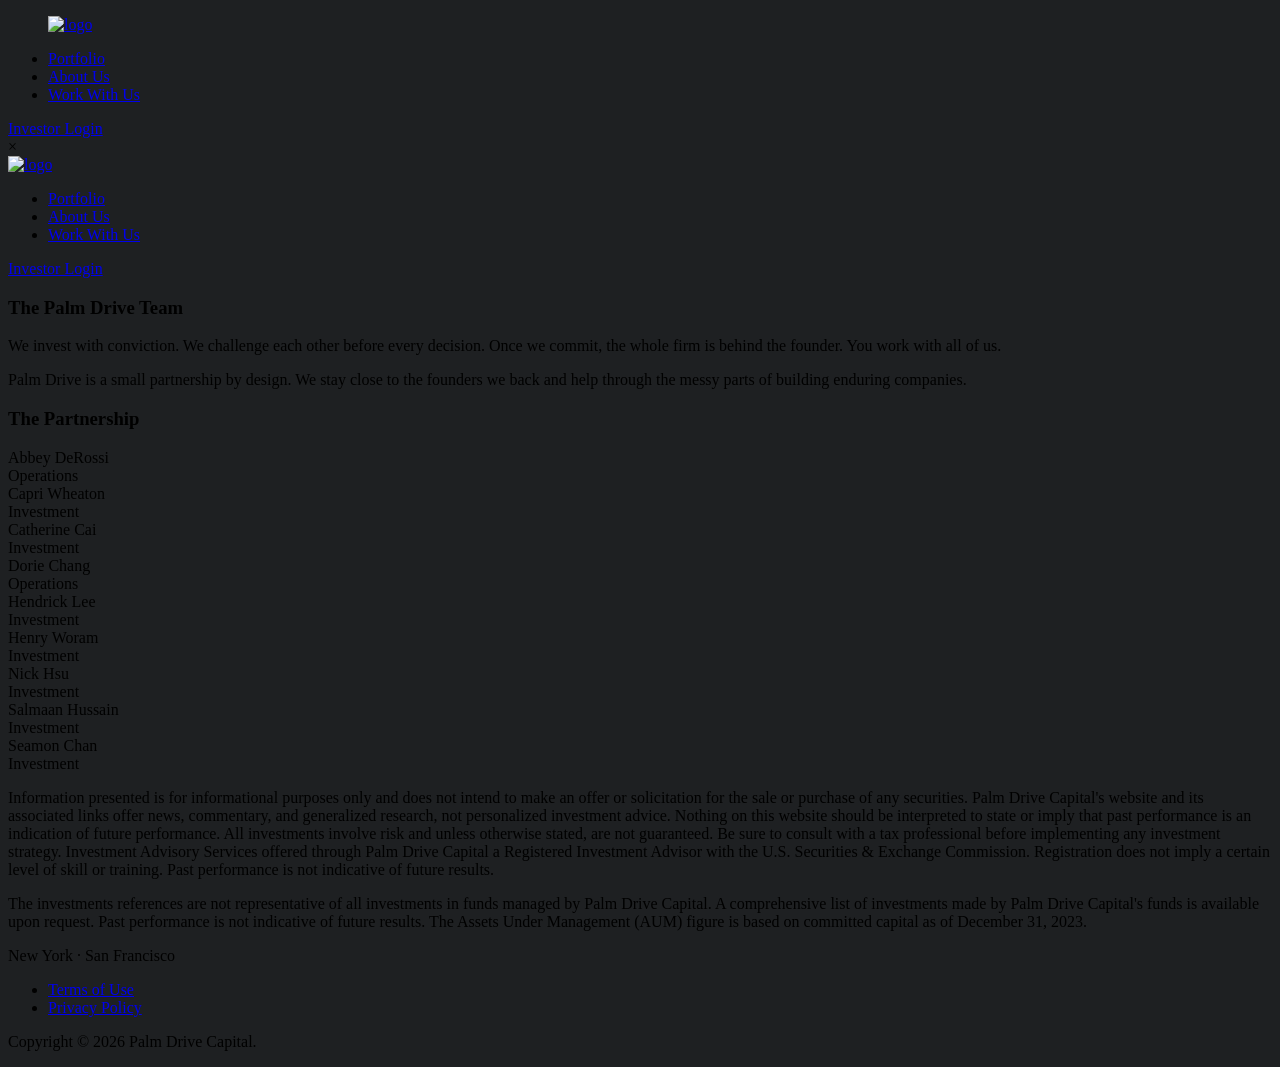
==== public/about/index.html @ a14aa693 "Update about page team list: remove Drona Sharma, add Salmaan Hussain Co-Authored-By: Claude Opus 4." ====
<!DOCTYPE html>
<html lang="en">
<head>
    <meta charset="utf-8">
    <meta http-equiv="X-UA-Compatible" content="IE=edge">
    <meta name="viewport" content="width=device-width, initial-scale=1.0, maximum-scale=1.0, user-scalable=0">
    <meta name="description" content="About Palm Drive Capital. Meet the team and hear from founders we've backed. New York and San Francisco.">
    <meta property="og:type" content="website">
    <meta property="og:title" content="About Us | Palm Drive Capital">
    <meta property="og:description" content="About Palm Drive Capital. Meet the team and hear from founders we've backed.">
    <meta property="og:url" content="https://palmdrive.vc/about">
    <meta property="og:image" content="https://palmdrive.vc/images/og-image.png">
    <meta name="twitter:card" content="summary">
    <meta name="twitter:title" content="About Us | Palm Drive Capital">
    <meta name="twitter:description" content="About Palm Drive Capital. Meet the team and hear from founders we've backed.">
    <title>About Us | Palm Drive Capital</title>
    <link rel="canonical" href="https://palmdrive.vc/about">
    <link rel="icon" href="/images/favicon.png" type="image/x-icon">
    <link href="/assets/flaticon.css" rel="stylesheet">
    <link href="/assets/bootstrap.min.css" rel="stylesheet">
    <link href="/assets/color.css" rel="stylesheet">
    <link href="/assets/style.css" rel="stylesheet">
    <link href="/assets/responsive.css" rel="stylesheet">
</head>
<body style="background:#1E2022">
    <div class="boxed_wrapper home_2">
        <header class="main-header header-style-two">
            <div class="header-lower">
                <div class="outer-container">
                    <div class="outer-box">
                        <figure class="logo-box"><a href="/"><img src="/images/logo.svg" alt="logo"></a></figure>
                        <div class="menu-area">
                            <div class="mobile-nav-toggler">
                                <i class="icon-bar"></i>
                                <i class="icon-bar"></i>
                                <i class="icon-bar"></i>
                            </div>
                            <nav class="main-menu navbar-expand-md navbar-light">
                                <div class="collapse navbar-collapse show clearfix" id="navbarSupportedContent">
                                    <ul class="navigation clearfix">
                                        <li><a href="/portfolio">Portfolio</a></li>
                                        <li><a href="/about">About Us</a></li>
                                        <li><a href="/founders">Work With Us</a></li>
                                    </ul>
                                </div>
                            </nav>
                            <div class="menu-right-content">
                                <div class="user">
                                    <a href="https://app.carta.com/accounts/login/" target="_blank">
                                        <span class="user-name">Investor Login</span>
                                    </a>
                                </div>
                            </div>
                        </div>
                    </div>
                </div>
            </div>
        </header>

        <div class="mobile-menu">
            <div class="menu-backdrop"></div>
            <div class="close-btn">&times;</div>
            <nav class="menu-box">
                <div class="nav-logo"><a href="/"><img src="/images/logo.svg" alt="logo" title="logo"></a></div>
                <ul class="navigation clearfix">
                    <li><a href="/portfolio">Portfolio</a></li>
                    <li><a href="/about">About Us</a></li>
                    <li><a href="/founders">Work With Us</a></li>
                </ul>
                <div class="social-links">
                    <div class="user">
                        <a href="https://app.carta.com/accounts/login/" target="_blank">
                            <span class="user-name">Investor Login</span>
                        </a>
                    </div>
                </div>
            </nav>
        </div>

        <section class="about-style-two sec-pad">
            <div class="aboutus">
                <div class="team-intro">
                    <h3 class="team-title">The Palm Drive Team</h3>
                    <p class="team-intro-text">We invest with conviction. We challenge each other before every decision. Once we commit, the whole firm is behind the founder. You work with all of us.</p>
                    <p class="team-intro-text">Palm Drive is a small partnership by design. We stay close to the founders we back and help through the messy parts of building enduring companies.</p>
                </div>
                <div class="team">
                    <h3 class="team-title">The Partnership</h3>
                    <div class="team-list"><div class="team-name">Abbey DeRossi</div><div class="team-position">Operations</div></div>
                    <div class="team-list"><div class="team-name">Capri Wheaton</div><div class="team-position">Investment</div></div>
                    <div class="team-list"><div class="team-name">Catherine Cai</div><div class="team-position">Investment</div></div>
                    <div class="team-list"><div class="team-name">Dorie Chang</div><div class="team-position">Operations</div></div>
                    <div class="team-list"><div class="team-name">Hendrick Lee</div><div class="team-position">Investment</div></div>
                    <div class="team-list"><div class="team-name">Henry Woram</div><div class="team-position">Investment</div></div>
                    <div class="team-list"><div class="team-name">Nick Hsu</div><div class="team-position">Investment</div></div>
                    <div class="team-list"><div class="team-name">Salmaan Hussain</div><div class="team-position">Investment</div></div>
                    <div class="team-list"><div class="team-name">Seamon Chan</div><div class="team-position">Investment</div></div>
                </div>
            </div>
        </section>

        <footer class="main-footer">
            <div class="footer-bottom">
                <div class="inner-container">
                    <div class="footer-disclaimer">
                        <p>Information presented is for informational purposes only and does not intend to make an offer or solicitation for the sale or purchase of any securities. Palm Drive Capital's website and its associated links offer news, commentary, and generalized research, not personalized investment advice. Nothing on this website should be interpreted to state or imply that past performance is an indication of future performance. All investments involve risk and unless otherwise stated, are not guaranteed. Be sure to consult with a tax professional before implementing any investment strategy. Investment Advisory Services offered through Palm Drive Capital a Registered Investment Advisor with the U.S. Securities &amp; Exchange Commission. Registration does not imply a certain level of skill or training. Past performance is not indicative of future results.</p>
                        <p>The investments references are not representative of all investments in funds managed by Palm Drive Capital. A comprehensive list of investments made by Palm Drive Capital's funds is available upon request. Past performance is not indicative of future results. The Assets Under Management (AUM) figure is based on committed capital as of December 31, 2023.</p>
                    </div>
                    <div class="footer-meta">
                        <p>New York &middot; San Francisco</p>
                        <div class="footer-links">
                            <ul>
                                <li><a href="https://palmdrive.vc/terms-of-use">Terms of Use</a></li>
                                <li><a href="https://palmdrive.vc/privacy-policy">Privacy Policy</a></li>
                            </ul>
                            <p>Copyright &copy; 2026 Palm Drive Capital.</p>
                        </div>
                    </div>
                </div>
            </div>
        </footer>
    </div>
    <script>
        try {
            document.querySelector('.mobile-nav-toggler').addEventListener('click', function() {
                document.body.classList.add('mobile-menu-visible');
            });
            document.querySelector('.mobile-menu .close-btn').addEventListener('click', function() {
                document.body.classList.remove('mobile-menu-visible');
            });
            document.querySelector('.mobile-menu .menu-backdrop').addEventListener('click', function() {
                document.body.classList.remove('mobile-menu-visible');
            });
        } catch(e) {}
    </script>
</body>
</html>
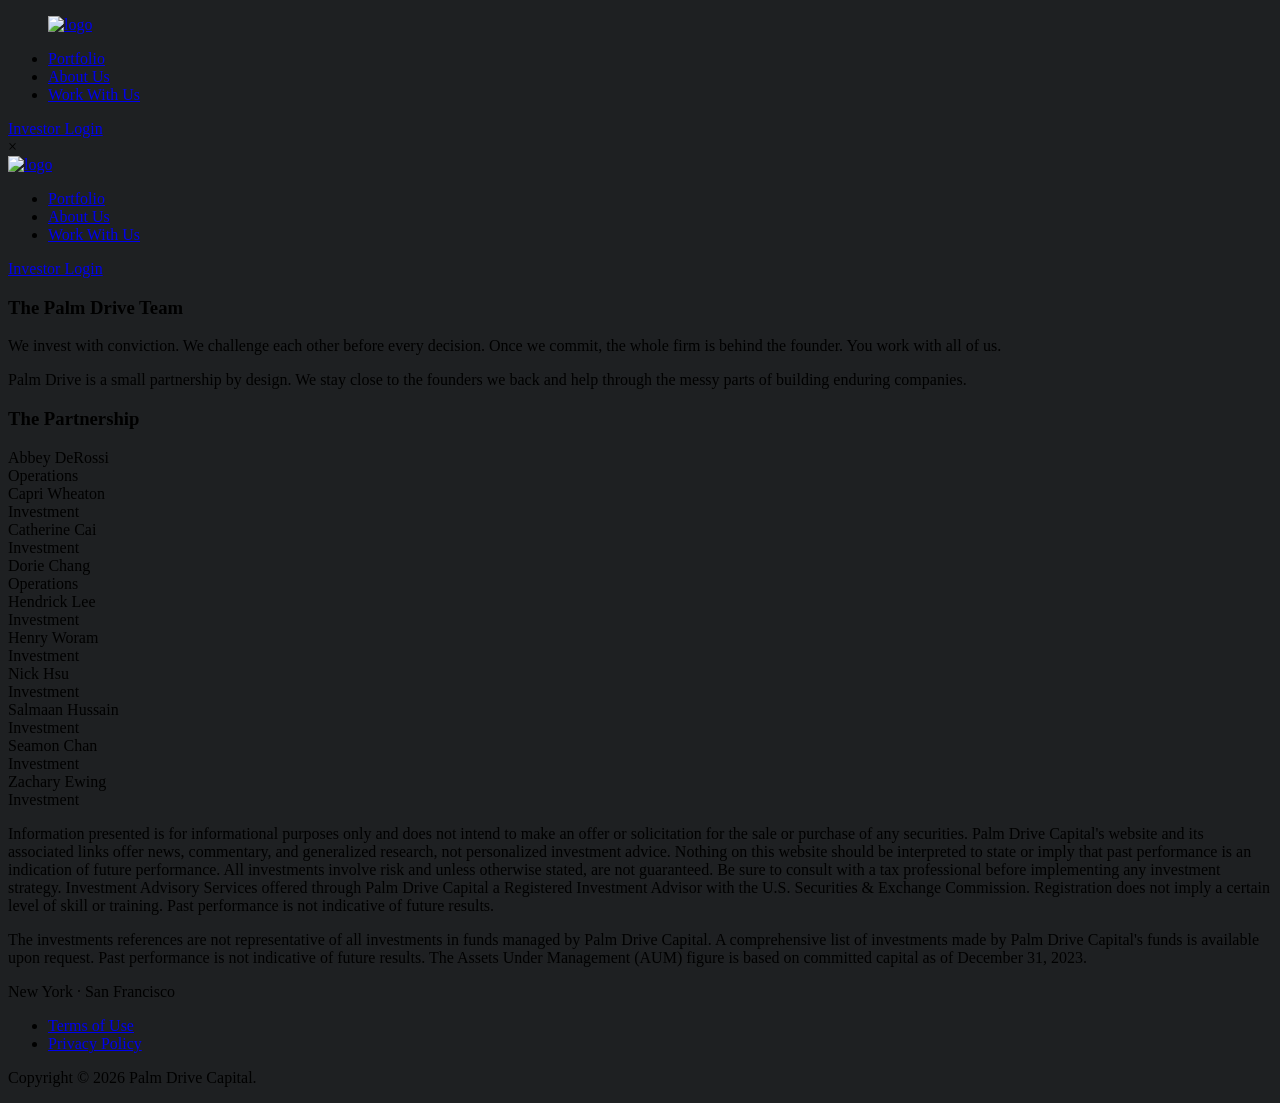
==== commit ca64cdaf: "Add Zachary Ewing to investment team Co-Authored-By: Claude Fable 5 <noreply@anthropic.com> Claude-S" ====
--- a/public/about/index.html
+++ b/public/about/index.html
@@ -95,6 +95,7 @@
                     <div class="team-list"><div class="team-name">Nick Hsu</div><div class="team-position">Investment</div></div>
                     <div class="team-list"><div class="team-name">Salmaan Hussain</div><div class="team-position">Investment</div></div>
                     <div class="team-list"><div class="team-name">Seamon Chan</div><div class="team-position">Investment</div></div>
+                    <div class="team-list"><div class="team-name">Zachary Ewing</div><div class="team-position">Investment</div></div>
                 </div>
             </div>
         </section>
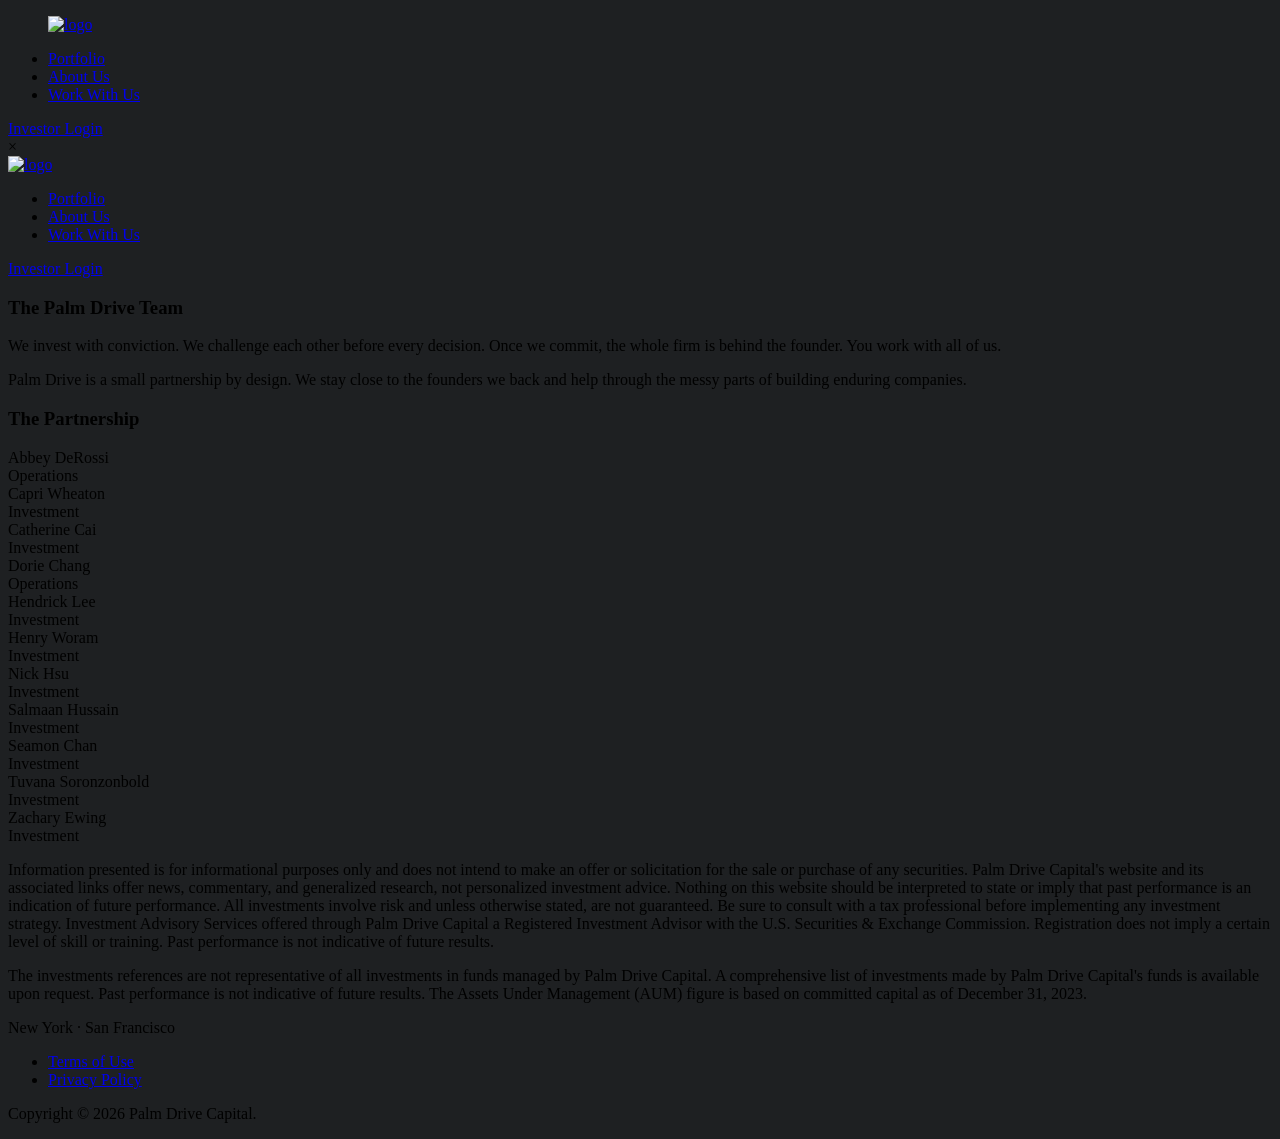
==== commit 1d297ffb: "Add Tuvana Soronzonbold to team list on about page Co-Authored-By: Claude Fable 5 <noreply@anthropic" ====
--- a/public/about/index.html
+++ b/public/about/index.html
@@ -95,6 +95,7 @@
                     <div class="team-list"><div class="team-name">Nick Hsu</div><div class="team-position">Investment</div></div>
                     <div class="team-list"><div class="team-name">Salmaan Hussain</div><div class="team-position">Investment</div></div>
                     <div class="team-list"><div class="team-name">Seamon Chan</div><div class="team-position">Investment</div></div>
+                    <div class="team-list"><div class="team-name">Tuvana Soronzonbold</div><div class="team-position">Investment</div></div>
                     <div class="team-list"><div class="team-name">Zachary Ewing</div><div class="team-position">Investment</div></div>
                 </div>
             </div>
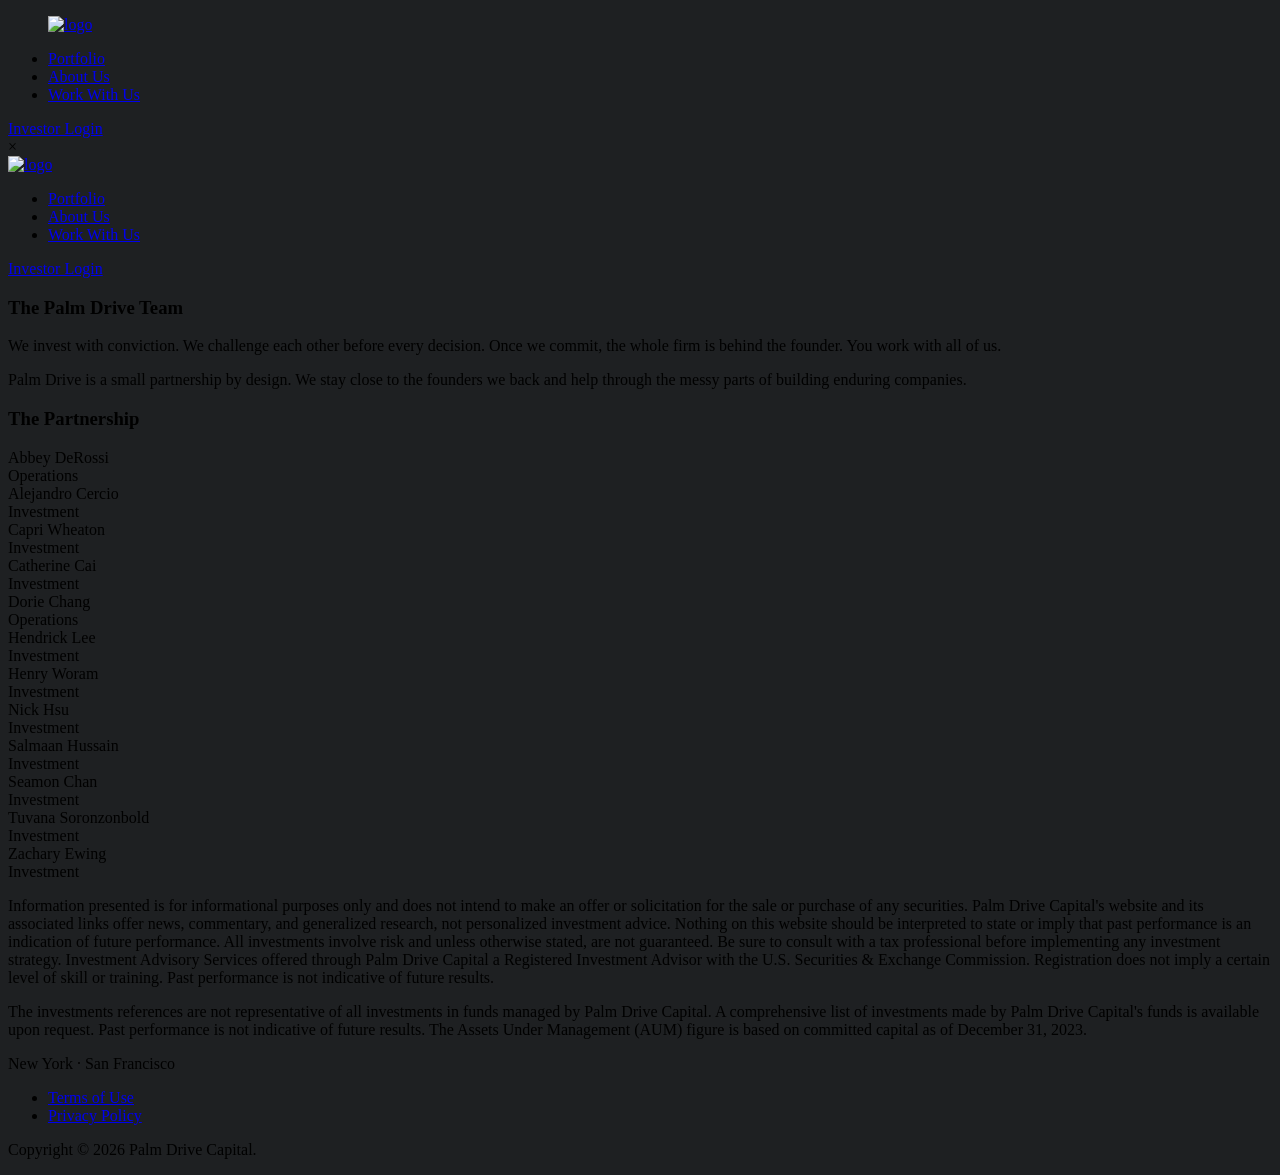
==== commit 38ea40e1: "Add Alejandro Cercio to investment team Co-Authored-By: Claude Fable 5 <noreply@anthropic.com> Claud" ====
--- a/public/about/index.html
+++ b/public/about/index.html
@@ -87,6 +87,7 @@
                 <div class="team">
                     <h3 class="team-title">The Partnership</h3>
                     <div class="team-list"><div class="team-name">Abbey DeRossi</div><div class="team-position">Operations</div></div>
+                    <div class="team-list"><div class="team-name">Alejandro Cercio</div><div class="team-position">Investment</div></div>
                     <div class="team-list"><div class="team-name">Capri Wheaton</div><div class="team-position">Investment</div></div>
                     <div class="team-list"><div class="team-name">Catherine Cai</div><div class="team-position">Investment</div></div>
                     <div class="team-list"><div class="team-name">Dorie Chang</div><div class="team-position">Operations</div></div>
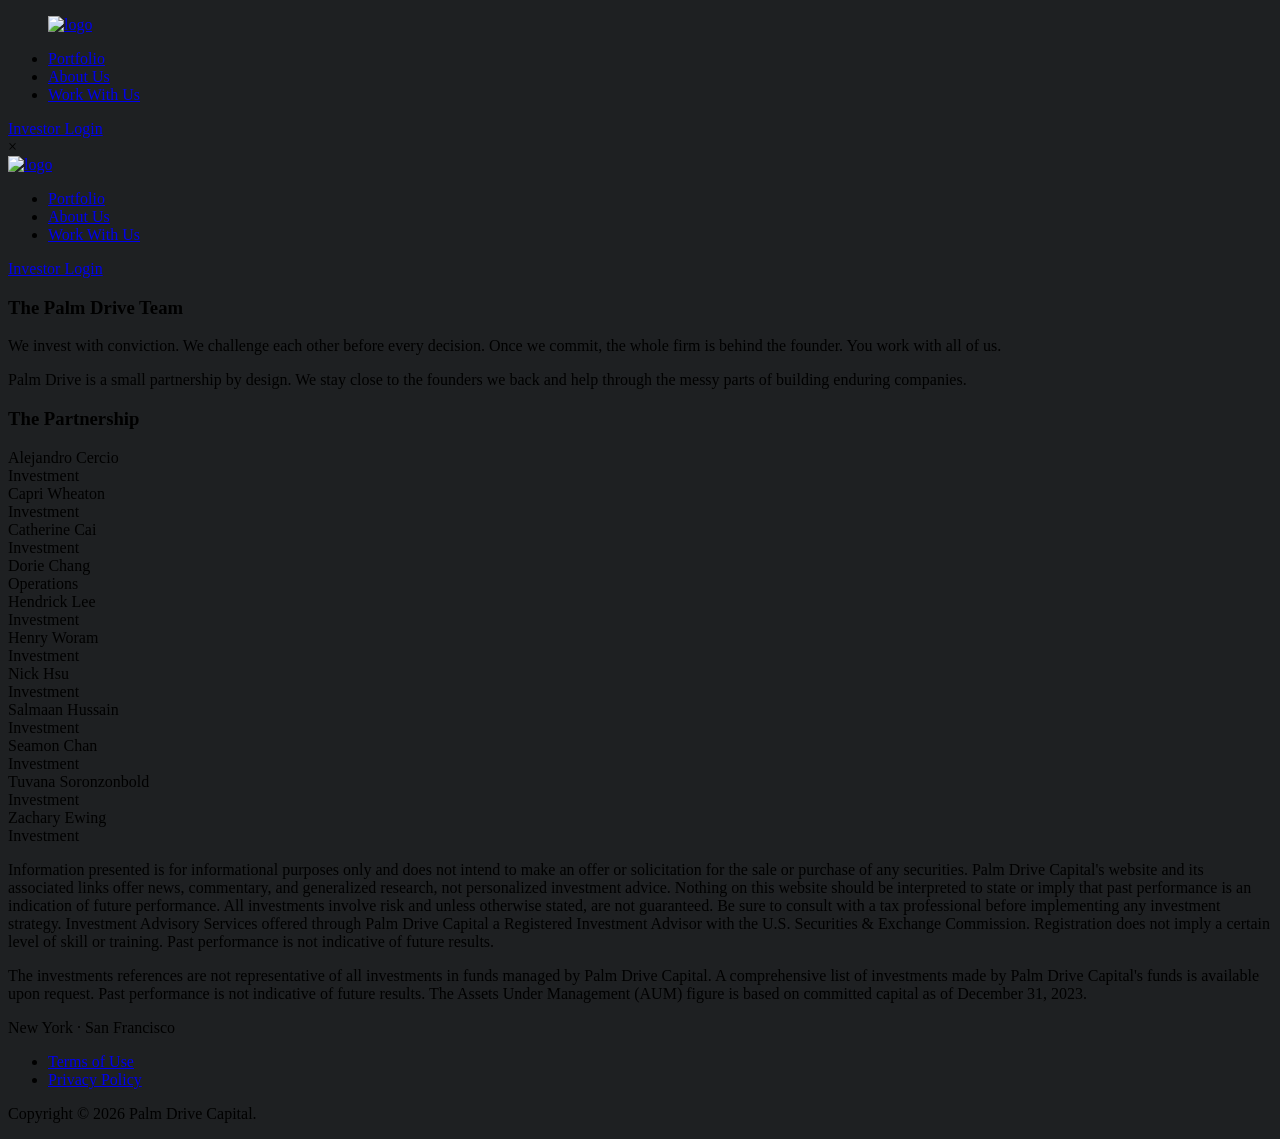
==== commit d3491636: "Remove Abbey DeRossi from team list Co-Authored-By: Claude Fable 5 <noreply@anthropic.com> Claude-Se" ====
--- a/public/about/index.html
+++ b/public/about/index.html
@@ -86,7 +86,6 @@
                 </div>
                 <div class="team">
                     <h3 class="team-title">The Partnership</h3>
-                    <div class="team-list"><div class="team-name">Abbey DeRossi</div><div class="team-position">Operations</div></div>
                     <div class="team-list"><div class="team-name">Alejandro Cercio</div><div class="team-position">Investment</div></div>
                     <div class="team-list"><div class="team-name">Capri Wheaton</div><div class="team-position">Investment</div></div>
                     <div class="team-list"><div class="team-name">Catherine Cai</div><div class="team-position">Investment</div></div>
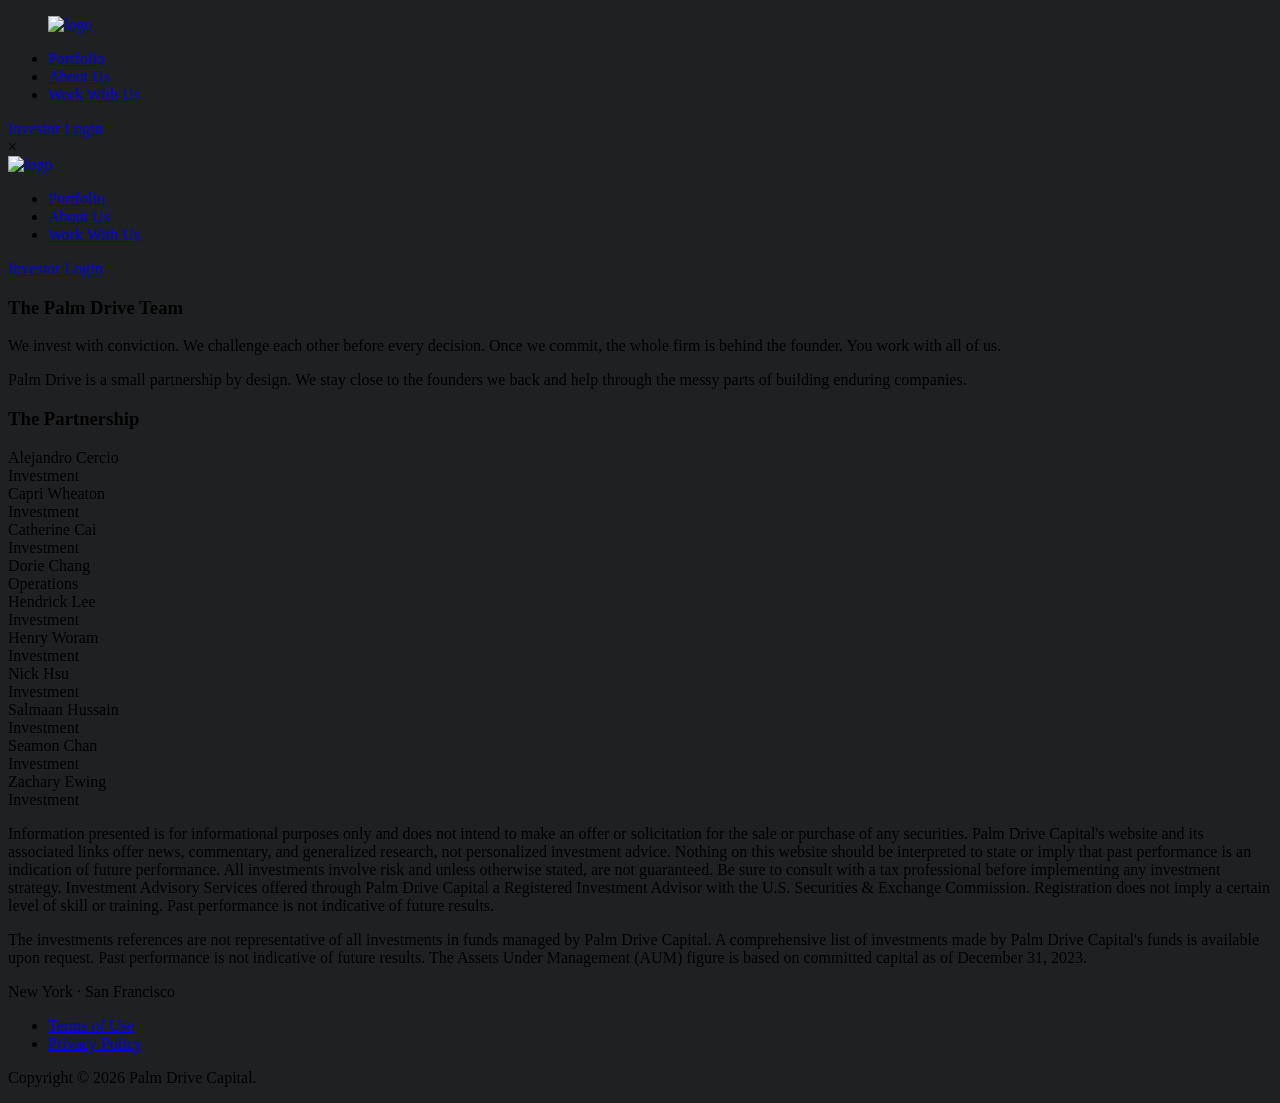
==== commit 0335e6d3: "Remove Tuvana Soronzonbold from team list Co-Authored-By: Claude Fable 5 <noreply@anthropic.com> Cla" ====
--- a/public/about/index.html
+++ b/public/about/index.html
@@ -95,7 +95,6 @@
                     <div class="team-list"><div class="team-name">Nick Hsu</div><div class="team-position">Investment</div></div>
                     <div class="team-list"><div class="team-name">Salmaan Hussain</div><div class="team-position">Investment</div></div>
                     <div class="team-list"><div class="team-name">Seamon Chan</div><div class="team-position">Investment</div></div>
-                    <div class="team-list"><div class="team-name">Tuvana Soronzonbold</div><div class="team-position">Investment</div></div>
                     <div class="team-list"><div class="team-name">Zachary Ewing</div><div class="team-position">Investment</div></div>
                 </div>
             </div>
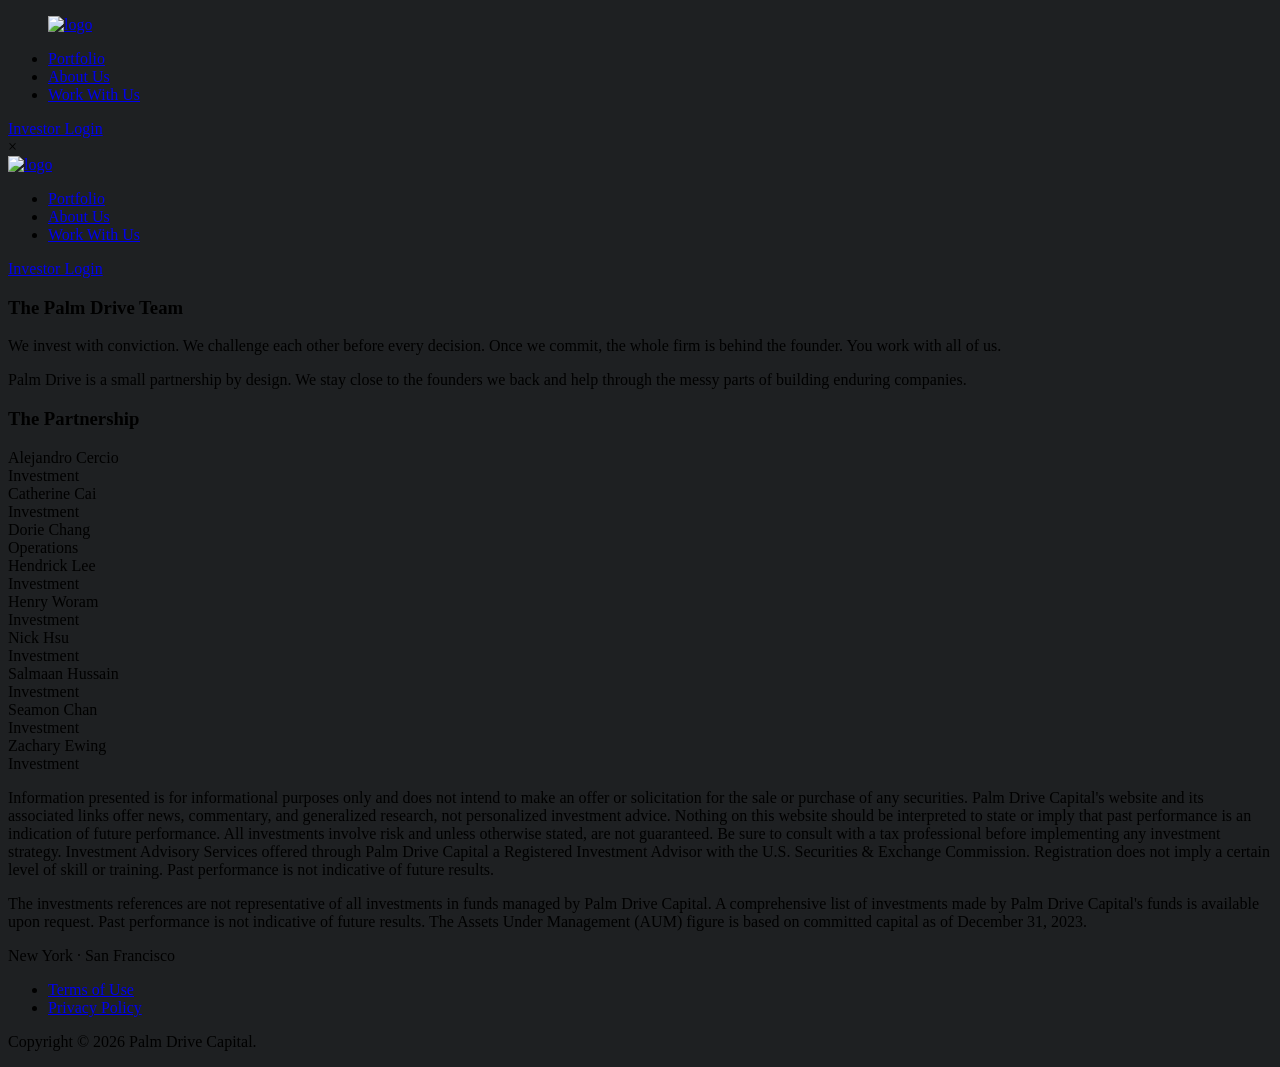
==== commit 1d775b4f: "Remove Capri Wheaton from team" ====
--- a/public/about/index.html
+++ b/public/about/index.html
@@ -87,7 +87,6 @@
                 <div class="team">
                     <h3 class="team-title">The Partnership</h3>
                     <div class="team-list"><div class="team-name">Alejandro Cercio</div><div class="team-position">Investment</div></div>
-                    <div class="team-list"><div class="team-name">Capri Wheaton</div><div class="team-position">Investment</div></div>
                     <div class="team-list"><div class="team-name">Catherine Cai</div><div class="team-position">Investment</div></div>
                     <div class="team-list"><div class="team-name">Dorie Chang</div><div class="team-position">Operations</div></div>
                     <div class="team-list"><div class="team-name">Hendrick Lee</div><div class="team-position">Investment</div></div>
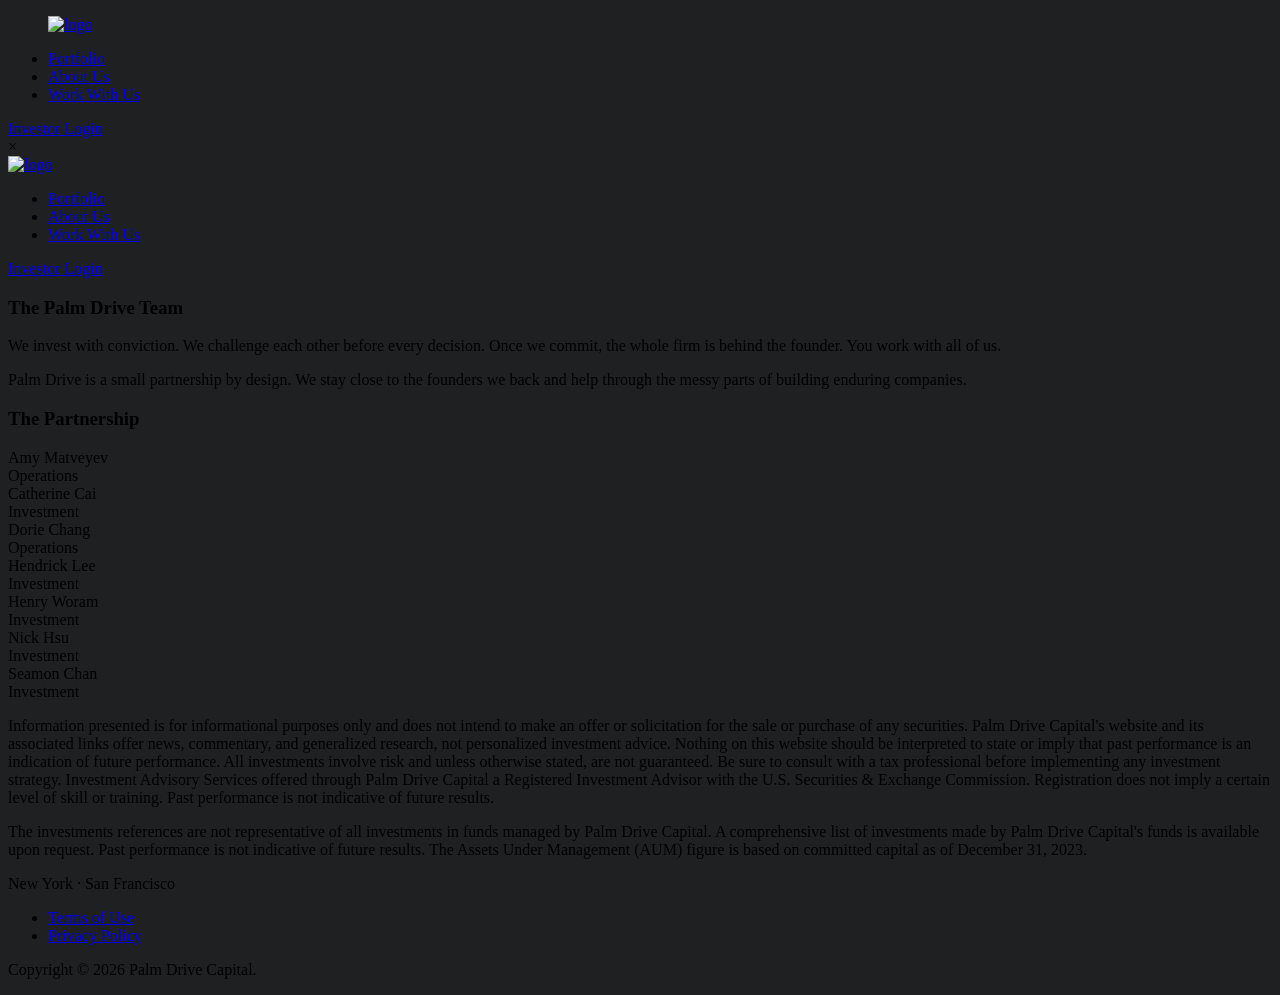
==== commit 7636a0a1: "Update About Us team: remove Alejandro Cercio, Salmaan Hussain, Zachary Ewing; add Amy Matveyev (Ope" ====
--- a/public/about/index.html
+++ b/public/about/index.html
@@ -86,15 +86,13 @@
                 </div>
                 <div class="team">
                     <h3 class="team-title">The Partnership</h3>
-                    <div class="team-list"><div class="team-name">Alejandro Cercio</div><div class="team-position">Investment</div></div>
+                    <div class="team-list"><div class="team-name">Amy Matveyev</div><div class="team-position">Operations</div></div>
                     <div class="team-list"><div class="team-name">Catherine Cai</div><div class="team-position">Investment</div></div>
                     <div class="team-list"><div class="team-name">Dorie Chang</div><div class="team-position">Operations</div></div>
                     <div class="team-list"><div class="team-name">Hendrick Lee</div><div class="team-position">Investment</div></div>
                     <div class="team-list"><div class="team-name">Henry Woram</div><div class="team-position">Investment</div></div>
                     <div class="team-list"><div class="team-name">Nick Hsu</div><div class="team-position">Investment</div></div>
-                    <div class="team-list"><div class="team-name">Salmaan Hussain</div><div class="team-position">Investment</div></div>
                     <div class="team-list"><div class="team-name">Seamon Chan</div><div class="team-position">Investment</div></div>
-                    <div class="team-list"><div class="team-name">Zachary Ewing</div><div class="team-position">Investment</div></div>
                 </div>
             </div>
         </section>
